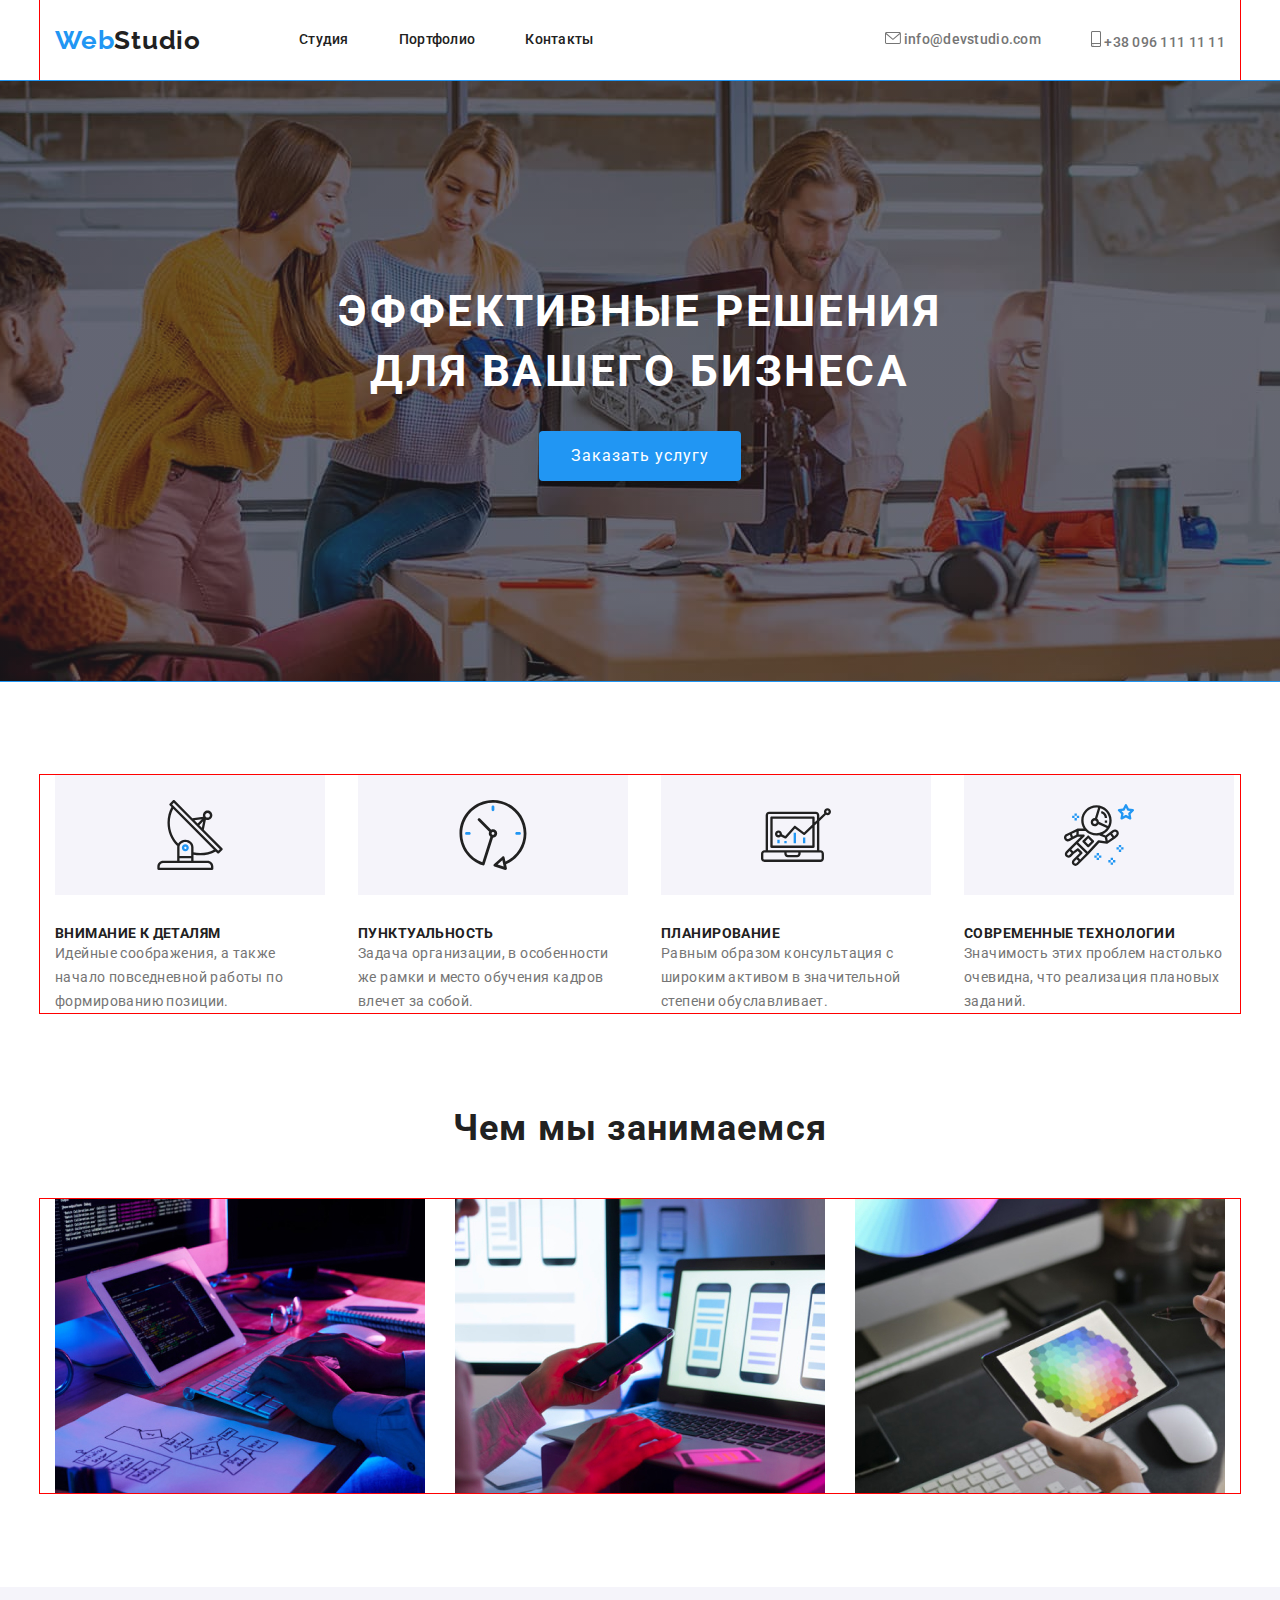
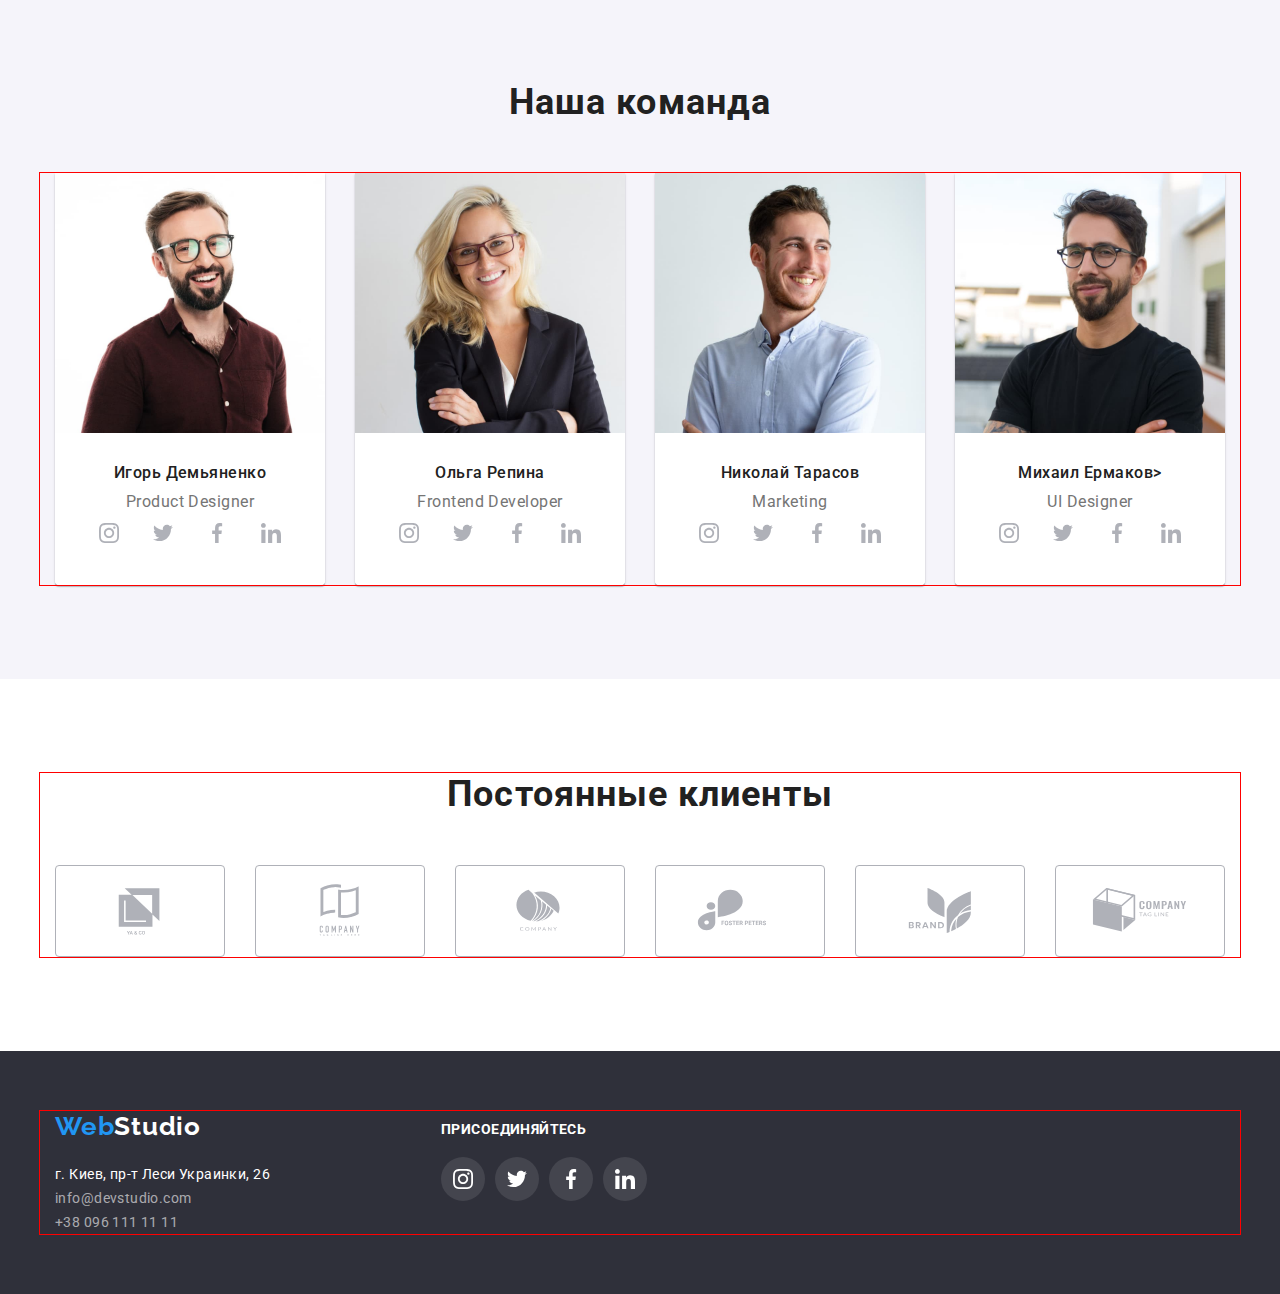
==== index.html @ b6ad1e72 "index+portfolio" ====
<!DOCTYPE html>
<html lang="ru">
<head>
                  <meta charset="UTF-8">
                  <meta http-equiv="X-UA-Compatible" content="IE=edge">
                  <meta name="viewport" content="width=device-width, initial-scale=1.0">
                  <title>Студия</title>
                  <link rel="preconnect" href="https://fonts.googleapis.com">
                  <link rel="preconnect" href="https://fonts.gstatic.com" crossorigin>
                  <link href="https://fonts.googleapis.com/css2?family=Raleway
                  :wght@700&family=Roboto:wght@400;500;700;900&display=swap" rel="stylesheet">
                  <link 
                  rel="stylesheet" 
                  href=" https://cdnjs.cloudflare.com/ajax/libs/modern-normalize/1.1.0/modern-normalize.min.css">
                  <!-- <link
                  rel="stylesheet"
                  href="https://github.com/sindresorhus/modern-normalize/blob/main/
                  modern-normalize.css"/> -->
                  <link rel="stylesheet" href="./css/styles.css"/>
                  
</head>
<body>
    <!--Site header-->
    <header> 
      <div class="container">
        <nav>
          <a href="index.html" class="logo"><span>Web</span> <span class="logo-color-black">Studio</span></a>


          <!-- Navigation to anoter pages -->
          <ul class="links">                
        <li><a href="index.html" class="link-nav">Студия</a></li>
        <li><a href="./portfolio.html" class="link-nav">Портфолио</a></li>
        <li><a href="#" class="link-nav">Контакты</a></li>
          </ul>
        </nav>
      
                
                  <!-- Contact info header-->  
                  <ul class="contacts">    
                  <li> <a  href="mailto:info@devstudio.com" class="a-mail">
                    <svg class="icon-envelopehover-svg">
                      <use href="./images/icons.svg#icon-envelope"></use>
                      </svg> info@devstudio.com</a>
                  </li>
                  <li> 
                     <a  href="tel:+380961111111" class="a-mail">
                       <svg class="icon-mobile-svg">
                      <use href="./images/icons.svg#icon-smartphone"></use>
                      </svg> +38 096 111 11 11</a>
                  </li>
                  </ul>
      </div>
    </header>

    <!--Main-->
    <main>

                <!--Hero-->
                <div> 
                <section class="hero">
                  <h1 class="hero-title">Эффективные решения для вашего бизнеса</h1>
                  <button data-modal-open class="hero-btn"  type="button">Заказать услугу</button>
                  <div data-modal class="backdrop is-hidden"> 
                    <div class="modal">
                      <button data-modal-close class="modal-btn-close"  type="button">Закрыть</button>
                    </div>
                  </div>
                </section>                     
                </div>                 
                <!--Advantages-->   
                <section class="section" advanta>
                <h2 class="hedden-elem">Наши преимущества</h2>
                <div class="container advant"> 
                                  <ul>                
                                    <li class="list-advantages" >
                                      <div class="icon-antenna">
                                        <svg class="icon-antenna-svg">
                                        <use href="./images/icons.svg#icon-antenna"></use>
                                        </svg>
                                      </div>
                                      <h3 class="advantages">Внимание к деталям</h3>
                                    <p class="advantages-text">Идейные соображения, а также начало повседневной
                                     работы по формированию позиции.</p></li>

                                     <li class="list-advantages">
                                      <div class="icon-clock1">
                                        <svg class="icon-clock1-svg">
                                        <use href="./images/icons.svg#icon-clock"></use>
                                        </svg>
                                      </div>
                                      <h3 class="advantages">Пунктуальность</h3>
                                    <p class="advantages-text">Задача организации, в особенности же рамки и место
                                     обучения кадров влечет за собой.</p></li>

                                     <li class="list-advantages">
                                      <div class="icon-diagram1">
                                        <svg class="icon-diagram1-svg">
                                        <use href="./images/icons.svg#icon-diagram"></use>
                                        </svg>
                                      </div> 
                                      <h3 class="advantages">Планирование</h3>
                                    <p class="advantages-text">Равным образом консультация с широким активом в
                                     значительной степени обуславливает.</p></li>

                                    <li class="list-advantages">
                                      <div class="icon-astronaut1">
                                        <svg class="icon-astronaut1-svg">
                                        <use href="./images/icons.svg#icon-astronaut"></use>
                                        </svg>
                                      </div> 
                                      <h3 class="advantages">Современные технологии</h3>
                                    <p class="advantages-text">Значимость этих проблем настолько очевидна, 
                                    что реализация плановых заданий.</p></li>
                                    
                                    
                                  </ul>
                </div>
                </section>

                <!--What do we do?-->
                <section class="section do">
                  <h2 class="doing">Чем мы занимаемся</h2>
                  <div class="container">
                  <ul class="list-image-do">                
                                    <li> <img class="image-do" src="images/img1-sec-do.png" alt="написание кода" width="370" height="294"/></li>
                                    <li> <img class="image-do" src="images/img2-sec-do.png" alt="мобильные версии экранов" width="370" height="294"/></li>
                                    <li> <img class="image-do" src="images/img3-sec-do.png" alt="графика на планшете" width="370" height="294"/></li>
                  </ul>
                  </div>                                  
                </section>

                <!--Our team-->
                <section class="section bgteam">
                    <h2 class="team"> Наша команда </h2>
                    <div class="container">
                    <ul class="list-image-team">
                      <li class="card-point"><img src="images/img1-sec-team.jpg" alt="Игорь Демьяненко Продакт Дизайнер" width="270" height="260">
                        <div  class="card-team">
                          <h3 class="img-name">Игорь Демьяненко</h3>
                        <p lang="en" class="img-proff">Product Designer</p>
                            <ul class="social">
                              <li class="social-link">
                                <a class="btn-soc" href="#" label="Инстаграм профиль">
                                  <svg class="soc-icon-svg">
                                    <use href="./images/icons.svg#icon-instagram">
                                    </use>
                                  </svg>
                                </a>
                              </li>
                              <li class="social-link">
                                <a class="btn-soc" href="#">
                                  <svg class="soc-icon-svg">
                                    <use href="./images/icons.svg#icon-twitter">
                                    </use>
                                  </svg>
                                </a>
                              </li>
                              <li class="social-link">
                                <a class="btn-soc" href="#">
                                  <svg class="soc-icon-svg">
                                    <use href="./images/icons.svg#icon-facebook">
                                    </use>
                                  </svg>
                                </a>
                              </li>
                              <li class="social-link">
                                <a class="btn-soc" href="#">
                                  <svg class="soc-icon-svg">
                                    <use href="./images/icons.svg#icon-linkedin">
                                    </use>
                                  </svg>
                                </a>
                              </li>
                            </ul>
                      </div>
                      </li>
                      <li class="card-point"><img src="images/img2-sec-team.jpg" alt="Ольга Репина Фронтендед Девелопер" width="270" height="260">
                        <div class="card-team">
                          <h3 class="img-name">Ольга Репина</h3>
                        <p lang="en" class="img-proff">Frontend Developer</p>
                        <ul class="social">
                          <li class="social-link">
                            <a class="btn-soc" href="#" label="Инстаграм профиль">
                              <svg class="soc-icon-svg">
                                <use href="./images/icons.svg#icon-instagram">
                                </use>
                              </svg>
                            </a>
                          </li>
                          <li class="social-link">
                            <a class="btn-soc" href="#">
                              <svg class="soc-icon-svg">
                                <use href="./images/icons.svg#icon-twitter">
                                </use>
                              </svg>
                            </a>
                          </li>
                          <li class="social-link">
                            <a class="btn-soc" href="#">
                              <svg class="soc-icon-svg">
                                <use href="./images/icons.svg#icon-facebook">
                                </use>
                              </svg>
                            </a>
                          </li>
                          <li class="social-link">
                            <a class="btn-soc" href="#">
                              <svg class="soc-icon-svg">
                                <use href="./images/icons.svg#icon-linkedin">
                                </use>
                              </svg>
                            </a>
                          </li>
                        </ul>
                      </div>
                    </li>
                      <li class="card-point"><img src="images/img3-sec-team.jpg" alt="Николай Тарасов Маркетинг" width="270" height="260">
                        <div class="card-team">
                          <h3 class="img-name">Николай Тарасов</h3>
                        <p lang="en" class="img-proff">Marketing</p>
                        <ul class="social">
                          <li class="social-link">
                            <a class="btn-soc" href="#" label="Инстаграм профиль">
                              <svg class="soc-icon-svg">
                                <use href="./images/icons.svg#icon-instagram">
                                </use>
                              </svg>
                            </a>
                          </li>
                          <li class="social-link">
                            <a class="btn-soc" href="#">
                              <svg class="soc-icon-svg">
                                <use href="./images/icons.svg#icon-twitter">
                                </use>
                              </svg>
                            </a>
                          </li>
                          <li class="social-link">
                            <a class="btn-soc" href="#">
                              <svg class="soc-icon-svg">
                                <use href="./images/icons.svg#icon-facebook">
                                </use>
                              </svg>
                            </a>
                          </li>
                          <li class="social-link">
                            <a class="btn-soc" href="#">
                              <svg class="soc-icon-svg">
                                <use href="./images/icons.svg#icon-linkedin">
                                </use>
                              </svg>
                            </a>
                          </li>
                        </ul>
                      </div>
                    </li>
                      <li class="card-point"><img src="images/img4-sec-team.jpg" alt="Михаил Ермаков Дизайнер пользовательского интерфейса" width="270" height="260">
                        <div class="card-team">
                          <h3 class="img-name">Михаил Ермаков></h3>
                          <p lang="en" class="img-proff">UI Designer</p>
                          <ul class="social">
                            <li class="social-link">
                              <a class="btn-soc" href="#" label="Инстаграм профиль">
                                <svg class="soc-icon-svg">
                                  <use href="./images/icons.svg#icon-instagram">
                                  </use>
                                </svg>
                              </a>
                            </li>
                            <li class="social-link">
                              <a class="btn-soc" href="#">
                                <svg class="soc-icon-svg">
                                  <use href="./images/icons.svg#icon-twitter">
                                  </use>
                                </svg>
                              </a>
                            </li>
                            <li class="social-link">
                              <a class="btn-soc" href="#">
                                <svg class="soc-icon-svg">
                                  <use href="./images/icons.svg#icon-facebook">
                                  </use>
                                </svg>
                              </a>
                            </li>
                            <li class="social-link">
                              <a class="btn-soc" href="#">
                                <svg class="soc-icon-svg">
                                  <use href="./images/icons.svg#icon-linkedin">
                                  </use>
                                </svg>
                              </a>
                            </li>
                          </ul>
                        </div>
                      </li>
                    </ul>
                    </div>
                </section>
                 <!--Regular clients-->
                <section class="section">
                  <div class="container">
                    <h2 class="regular-clients">Постоянные клиенты</h2>
                      <ul class="clients">
                        <li class="client">
                          <a href="#" class="btn-client">
                            <svg class="client-icon-svg" >
                              <use href="./images/icons.svg#icon-Logo-1"></use>
                            </svg>
                          </a>
                        </li>
                        <li class="client">
                          <a href="#" class="btn-client">
                            <svg class="client-icon-svg" >
                              <use href="./images/icons.svg#icon-Logo-2" ></use>
                            </svg>
                          </a>
                        </li>
                        <li class="client">
                          <a href="#" class="btn-client">
                            <svg class="client-icon-svg" >
                              <use href="./images/icons.svg#icon-Logo-3" ></use>
                            </svg>
                          </a>
                        </li>
                        <li class="client">
                          <a href="#" class="btn-client">
                            <svg class="client-icon-svg" >
                              <use href="./images/icons.svg#icon-Logo-4" ></use>
                            </svg>
                          </a>
                        </li>
                        <li class="client">
                          <a href="#" class="btn-client">
                            <svg class="client-icon-svg" >
                              <use href="./images/icons.svg#icon-Logo-5" ></use>
                            </svg>
                          </a>
                        </li>
                        <li class="client">
                          <a href="#" class="btn-client">
                            <svg class="client-icon-svg" >
                              <use href="./images/icons.svg#icon-Logo-6" ></use>
                            </svg>
                          </a>
                        </li>
                      </ul>
                  </div>
                </section>



    </main>

    <!--Footer-->
    <footer class="footer">
      <div class="container">
        <div class="logo-address-join-soc">
          <div class="logo-address">
        <a href="index.html" class="logo"><span>Web</span><span class="logo-color-white">Studio</span></a>
           <!-- Contact info Footer-->
              <ul class="list-address">            
                  <li><address class="address">г. Киев, пр-т Леси Украинки, 26</address></li>    
                  <li><a class="address-footer" href="mailto:info@devstudio.com">info@devstudio.com</a></li>
                  <li><a class="address-footer" href="tel:+380961111111">+38 096 111 11 11</a></li>
              </ul>
          </div>
           <!-- Join US in Footer-->
              <div class="join-column">
                <h2 class="join">Присоединяйтесь</h3>
                <ul class="social">
                  <li class="social-link">
                    <a  class="btn-soc connect" href="#">
                      <svg class="soc-icon-svg" >
                        <use href="./images/icons.svg#icon-instagram">
                        </use>
                      </svg>
                    </a>
                  </li>
                  <li class="social-link">
                    <a  class="btn-soc connect" href="#">
                      <svg class="soc-icon-svg" >
                        <use href="./images/icons.svg#icon-twitter">
                        </use>
                      </svg>
                    </a >
                  </li>
                  <li class="social-link">
                    <a  class="btn-soc connect" href="#" >
                      <svg class="soc-icon-svg" >
                        <use href="./images/icons.svg#icon-facebook">
                        </use>
                      </svg>
                    </a >
                  </li>
                  <li class="social-link">
                    <a  class="btn-soc connect" href="#" >
                      <svg class="soc-icon-svg" >
                        <use href="./images/icons.svg#icon-linkedin">
                        </use>
                      </svg>
                    </a>
                  </li>
                </ul>
            </div>
        </div>
      </div>   
    </footer>
     <!-- Modal window -->
  <script src="./js/modal.js"></script>
</body>
</html>
---- css/styles.css ----
/* ===============RESET styles 🧐 starts here========== */
*,
*::after,
*::before {
    padding: 0;
    margin: 0;
    box-sizing: border-box;
}

a {
    text-decoration: none;
    cursor: pointer;
}

ul, li {
    list-style: none;
}

button {
    border: none;
    cursor: pointer;
    font-family: inherit;
}

/* ===============RESET styles 🧐 ends here========== */



:root {
    /* color for main-PRIMARY TEXT */
    --main-color: #212121;
    /* color for SECONDARY TEXT */
    --sec-color: #757575;
     /* color for SELECTION -ACCENT TEXT */
    --act-color: #2196F3;
/* color for BLACK backgroud*/
    --prim-white-background: #FFFFFF;
    --sec-grey-background-color: #E5E5E5;
    --thir-grey-white-background: #F5F4FA;

}
body{
    background-color: var(--prim-white-background);
    font-family: 'Roboto', sans-serif;
    font-style: normal;
    font-size: 14px;
    color: #050303;
}
.section {
    padding-top: 94px;
}

.container {
    padding: 0 15px;
    width: 1200px;
    outline: 1px solid red;
    margin: 0 auto;
}

.hedden-elem {
    width: 1px;
    height: 1px;
    overflow: hidden;
    opacity: 0;
    margin-top: -1px;
}

/* ===============Header styles 🧐 starts here========== */

nav,
.links,
.contacts,
header .container {
    display: flex;
    justify-content: space-between;
}

header{
    border-bottom: 1px solid #ececec;
}
header .logo {
    margin-right: 93px;
    display: flex;
    align-items: center;
}

.logo {
    font-family: "Raleway", sans-serif;
    font-style: normal;
    font-weight: bold;
    font-size: 26px;
    line-height: calc(31/26);
    letter-spacing: 0.03em;
    color: var(--act-color);
}

.logo-color-black {
    color: var(--main-color);
    display: inline-block;
    margin-right: 5px;
}

.logo-color-white {
    color: #FFFFFF;
}
.contacts li a,
.links li a {
    margin-right: 50px;
    display: inline-block;
    padding: 30.5px 0;
    color: var(--main-color);
    font-weight: 500;
    line-height: calc(16/14);
    letter-spacing: 0.02em;
}

.links li:last-child a {
    margin-right: 0px;
    
}

.contacts li a {
    margin: 0 0 0 50px;
    color: var(--sec-color);
}

.contacts li a:hover,
.contacts li a:focus,
.links li a:focus,
.links li a:hover {
    color: var(--act-color);
}
/* .a-mail:hover .icon-envelopehover-svg {
    fill: var(--act-color);} 
 */


/* 
.a-mail:hover,
.a-mail:focus {
    color: var(--act-color);
}  */

.contacts li:first-child a {
    margin-left: 0px;
}

.icon-envelopehover-svg {
    width: 16px;
    height: 12px;
    fill: currentColor;
}
.icon-mobile-svg {
    width: 10px;
    height: 16px;
    fill:currentColor;
}


/* ===============Header styles 🧐 ends here========== */

/* ===============Hero styles 🧐 starts here========== */

.hero {
    position: relative;
    background: #2f303a;
    padding: 200px 0;
    max-width: 1600px;
    margin: 0px auto;
    text-align: center;
    outline: 1px solid #2196F3;
    background-image: linear-gradient(to right, rgba(47,48,58,0.4), rgba(52, 52, 53, 0.4)), 
    url("../images/imgbgfon.jpg");
    background-repeat: no-repeat;
    background-position: center;
    background-size: cover;
    }

.hero-title {
    font-size: 44px;
    text-transform: uppercase;
    max-width: 650px;
    color:#FFFFFF;
    line-height: calc(60/44);
    text-align: center;
    letter-spacing: 0.06em;
    margin: 0 auto;
    margin-bottom: 30px;
}
.hero-btn {
    /* position: relative; */
    padding: 10px 32px;
    background: #2196f3;
    box-shadow: 0px 4px 4px rgba(0, 0, 0, 0.15);
    border-radius: 4px;
    font-size: 16px;
    line-height: 30px;
    letter-spacing: 0.06em;
    color: #FFFFFF;
    margin: 0 auto;
    max-width: 650px;
}
.hero-btn:hover,
.hero-btn:focus {
    background:#188CE8 ;
}
.backdrop {
    position: fixed;
    top: 0;
    left: 0;
    width: 100%;
    height: 100%;
    background: rgba(0, 0, 0, 0.2);
}

.backdrop.is-hidden {
    visibility: hidden;
    opacity: 0;
    pointer-events: none;

}
.modal {
    position: absolute;
    top: 50%;
    left: 50%;
    transform: translate(-50%, -50%);
    
    min-width: 528px;
    min-height: 581px;
    padding: 15px;
    background: #FFFFFF;
    box-shadow: 0px 1px 3px rgba(0, 0, 0, 0.12), 0px 1px 1px rgba(0, 0, 0, 0.14), 0px 2px 1px rgba(0, 0, 0, 0.2);
    border-radius: 4px;
}
.modal-btn-close {
    max-width: 18px;
    max-height: 18px;
    
}
/* ===============Hero styles 🧐 ends here========== */

/* ===============Advantages styles 🧐 starts here========== */
.advanta {
    padding-bottom: 0px;
}
.icon-antenna,
.icon-clock1,
.icon-diagram1,
.icon-astronaut1 {
    display: flex;
    justify-content: center;
    align-items: center;
    width: 270px;
    height: 120px;
    margin-bottom: 30px;
    /* outline: 1px solid #2196F3; */
    background: #F5F4FA;
}
.icon-antenna-svg,
.icon-clock1-svg,
.icon-diagram1-svg,
.icon-astronaut1-svg {
    width: 70px;
    height: 70px;
    }

/* .list-advantages, */
.advantages,
.advantages-text,
h2 .container,
.list-image-do,
.list-image-team {
    display: flex;
    justify-content: space-between;
}

.container >.hedden-elem {
    margin: 94px 215px;
}

.advantages-text {
    max-width: 270px;
}

.list-advantages {
    display: flex;
    display: inline-block;
    margin-left: 30px;      
}

.list-advantages:first-child {
    margin-left: 0px;
  }
  
.list-advantages:last-child {
    margin-right: 0px;
 }

 .advant {
     padding-right: 0px;
 }

.advantages,
.join {
    font-family: Roboto;
    font-style: normal;
    font-weight: bold;
    font-size: 14px;
    line-height: 16px;
    letter-spacing: 0.03em;
    text-transform: uppercase;
    color: var(--main-color);
}

.advantages-text {
    font-family: Roboto;
    font-style: normal;
    font-weight: normal;
    font-size: 14px;
    line-height: 24px;
    letter-spacing: 0.03em; 
    color: var(--sec-color);
}

/* ===============Advantages styles 🧐 ends here========== */

/* ===============DOING & team styles 🧐 starts here========== */
.do {
    padding-bottom: 94px;
}

.doing,
.team,
.regular-clients {
    margin: 0 auto;
    font-family: Roboto;
    font-style: normal;
    font-weight: bold;
    font-size: 36px;
    line-height: 42px;
    text-align: center;
    letter-spacing: 0.03em;
    color: var(--main-color);
}
.doing,
.team,
.regular-clients {
     margin-bottom: 50px;
}
.card-point {
    box-shadow: 0px 1px 3px rgba(0, 0, 0, 0.12), 
    0px 1px 1px rgba(0, 0, 0, 0.14), 0px 2px 1px 
    rgba(0, 0, 0, 0.2);
    border-radius: 0px 0px 4px 4px;
}
.card-team {
    padding-top: 30px;
    padding-bottom: 30px;
    background: var(--prim-white-background);
    border-radius: 0px 0px 4px 4px;
   }

h3.img-name {
    /* padding-top: 30px; */
    padding-bottom: 10px;
}

/* p.img-proff {
     padding-bottom: 30px;
} */

img {
    display: block;
}

.image-do li {
    display: inline-block;
}

.img-name {
    font-family: Roboto;
    font-style: normal;
    font-weight: 500;
    font-size: 16px;
    line-height: 19px;
    text-align: center;
    letter-spacing: 0.03em;
    color: var(--main-color);

}

.img-proff {
    font-family: Roboto;
    font-style: normal;
    font-weight: normal;
    font-size: 16px;
    line-height: 19px;
    text-align: center;
    letter-spacing: 0.03em;
    color: var(--sec-color);

}

.bgteam {
    padding-bottom: 94px;
    background-color: var(--thir-grey-white-background);
}
.social {
    display: flex;
    justify-content: center;
    align-items: center;
    /* margin-bottom: 30px; */
}

.social-link {
    margin-right: 10px;
}
.social-link:last-child {
    margin-right: 0px;
}

.btn-soc {
    width: 44px;
    height: 44px;
    display: flex;
    justify-content: center;
    align-items: center;
    border-radius: 50%;
    fill: #afb1b8;
}
.soc-icon-svg
 {
    width: 20px;
    height: 20px;
    }

.client-icon-svg {
        width: 106px;
        height: 60px;
     }

.btn-soc:focus,
.btn-soc:hover,
.soc-icon-svg:hover,
.soc-icon-svg:focus
{
    background: var(--act-color);
    fill: #FFFFFF;
}
.connect {
    fill: #FFFFFF;
}
/* ===============DOING & team styles 🧐 ends here========== */

/* ===============Regular clients styles 🧐 starts here========== */
.clients {
    padding: 0;
    margin: 0;
    list-style: none;
    display: flex;
    justify-content: center;
    align-content: center;
  }
  .clients > .client {
    margin-right: 30px;
    text-align: center;
  }
  .clients .client:last-child {
    margin: 0;
  }
  .client {
    flex-basis: calc(100% / 6)-30px;
    width: 170px;
    height: 92px;
  }
  .btn-client {
    width: 170px;
    height: 92px;
    display: flex;
    justify-content: center;
    align-items: center;
    padding: 0;
    border-radius: 4px;
    border: 1px solid #afb1b8;
    background: var(--prim-white-background);
    fill: #afb1b8;
  }

.btn-client:focus,
.btn-client:hover {
  fill: #2196f3;
  border: 1px solid #2196f3;
}

.connect {
    background: rgba(255, 255, 255, 0.1);
  }
/* ===============Regular clients styles 🧐 ends here========== */
/* ===============Portfolio styles 🧐 starts here========== */
.list-btn {
    display: flex;
    justify-content:center;
    margin-bottom: 50px;
}
.all-btn {
    padding: 6px 22px;
    font-family: Roboto;
    font-style: normal;
    font-weight: 500;
    font-size: 16px;
    line-height: 26px;
    text-align: center;
    letter-spacing: 0.03em;
    color: #FFFFFF;
    background: #2196F3;
    }
.all-btn:hover,
.all-btn:focus {
    box-shadow: 0px 3px 1px rgba(0, 0, 0, 0.1), 0px 1px 2px rgba(0, 0, 0, 0.08), 0px 2px 2px rgba(0, 0, 0, 0.12);
    border-radius: 4px;
}

.web-btn,
.apps-btn,
.disg-btn,
.markt-btn {
    padding: 6px 22px;
    margin-left: 8px;   
    font-family: Roboto;
    font-style: normal;
    font-weight: 500;
    font-size: 16px;
    line-height: 26px;
    text-align: center;
    letter-spacing: 0.03em;
    color: var(--main-color);
    background: #F5F4FA;
    border-radius: 4px;
    }

.product {
font-family: Roboto;
font-style: normal;
font-weight: bold;
font-size: 18px;
line-height: 36px;
letter-spacing: 0.06em;
color: var(--main-color);
}  
.type-product {
    font-family: Roboto;
    font-style: normal;
    font-weight: normal;
    font-size: 16px;
    line-height: 30px;
    letter-spacing: 0.03em;
    color: var(--sec-color);
}

.container-main-por {
    padding: 0 15px;
    width: 1210px;
    outline: 1px solid red;
    margin: 0 auto;
    display: flex;
    /* justify-content: space-between; */
    flex-wrap: wrap;
    /* max-width: 1170px; */
   
}
.card-portfolio {
     border: 1px solid #EEEEEE;
}

.card-portfolio:focus,
.card-portfolio:hover {
            box-shadow: 0px 1px 1px rgba(0, 0, 0, 0.12), 
            0px 4px 4px rgba(0, 0, 0, 0.06),
             1px 4px 6px rgba(0, 0, 0, 0.16);
            }

h2.product {
    margin-bottom: 4px;
}
.name-product {
    padding-top: 20px;
    padding-right: 24px;
    padding-bottom: 20px;
    padding-left: 24px;
}

.one,
.two,
.four,
.five,
.seven,
.eight {
    margin-right: 30px;
  
}

.one,
.two,
.three,
.four,
.five,
.six {
    margin-bottom: 30px;
  
}

.portfolio {
    padding-bottom: 94px;
}
/* ===============Portfolio styles 🧐 ends here========== */

/* ===============Footer styles 🧐 starts here========== */
.footer {
    background: #2f303a;
    padding: 60px 0;
    max-width: 1600px;
    margin: 0px auto;
    margin-top: 94px;
    }
/* 
footer a.logo {
    margin-bottom: 20px;
} */
.logo-address-join-soc {
    display: flex;
    justify-content: flex-start;
    align-items: flex-start;
    /* flex-wrap:wrap; */
}


.list-address {
    max-width: 230px;
    display: flex;
    flex-wrap: wrap;
    padding-top: 20px;
}
/* .logo-address {
    display: flex;
    justify-content: flex-start;
    align-items: flex-start;
} */
.address {
font-family: Roboto;
font-style: normal;
font-weight: normal;
font-size: 14px;
line-height: 24px;
letter-spacing: 0.03em;
color: #FFFFFF;

}
.address-footer {
    font-family: Roboto;
    font-style: normal;
    font-weight: normal;
    font-size: 14px;
    line-height: 24px;
    letter-spacing: 0.03em;
    color: rgba(255, 255, 255, 0.6);
}

.join {
    font-size: 14px;
    line-height: 1.17;
    margin-top: 10px;
    margin-bottom: 20px;
    color: var(--prim-white-background);
}
.join-column {
    /* display: flex;
    flex-direction: column; */
    margin-left: 156px;
}        
/* ===============Footer styles 🧐 ends here========== */
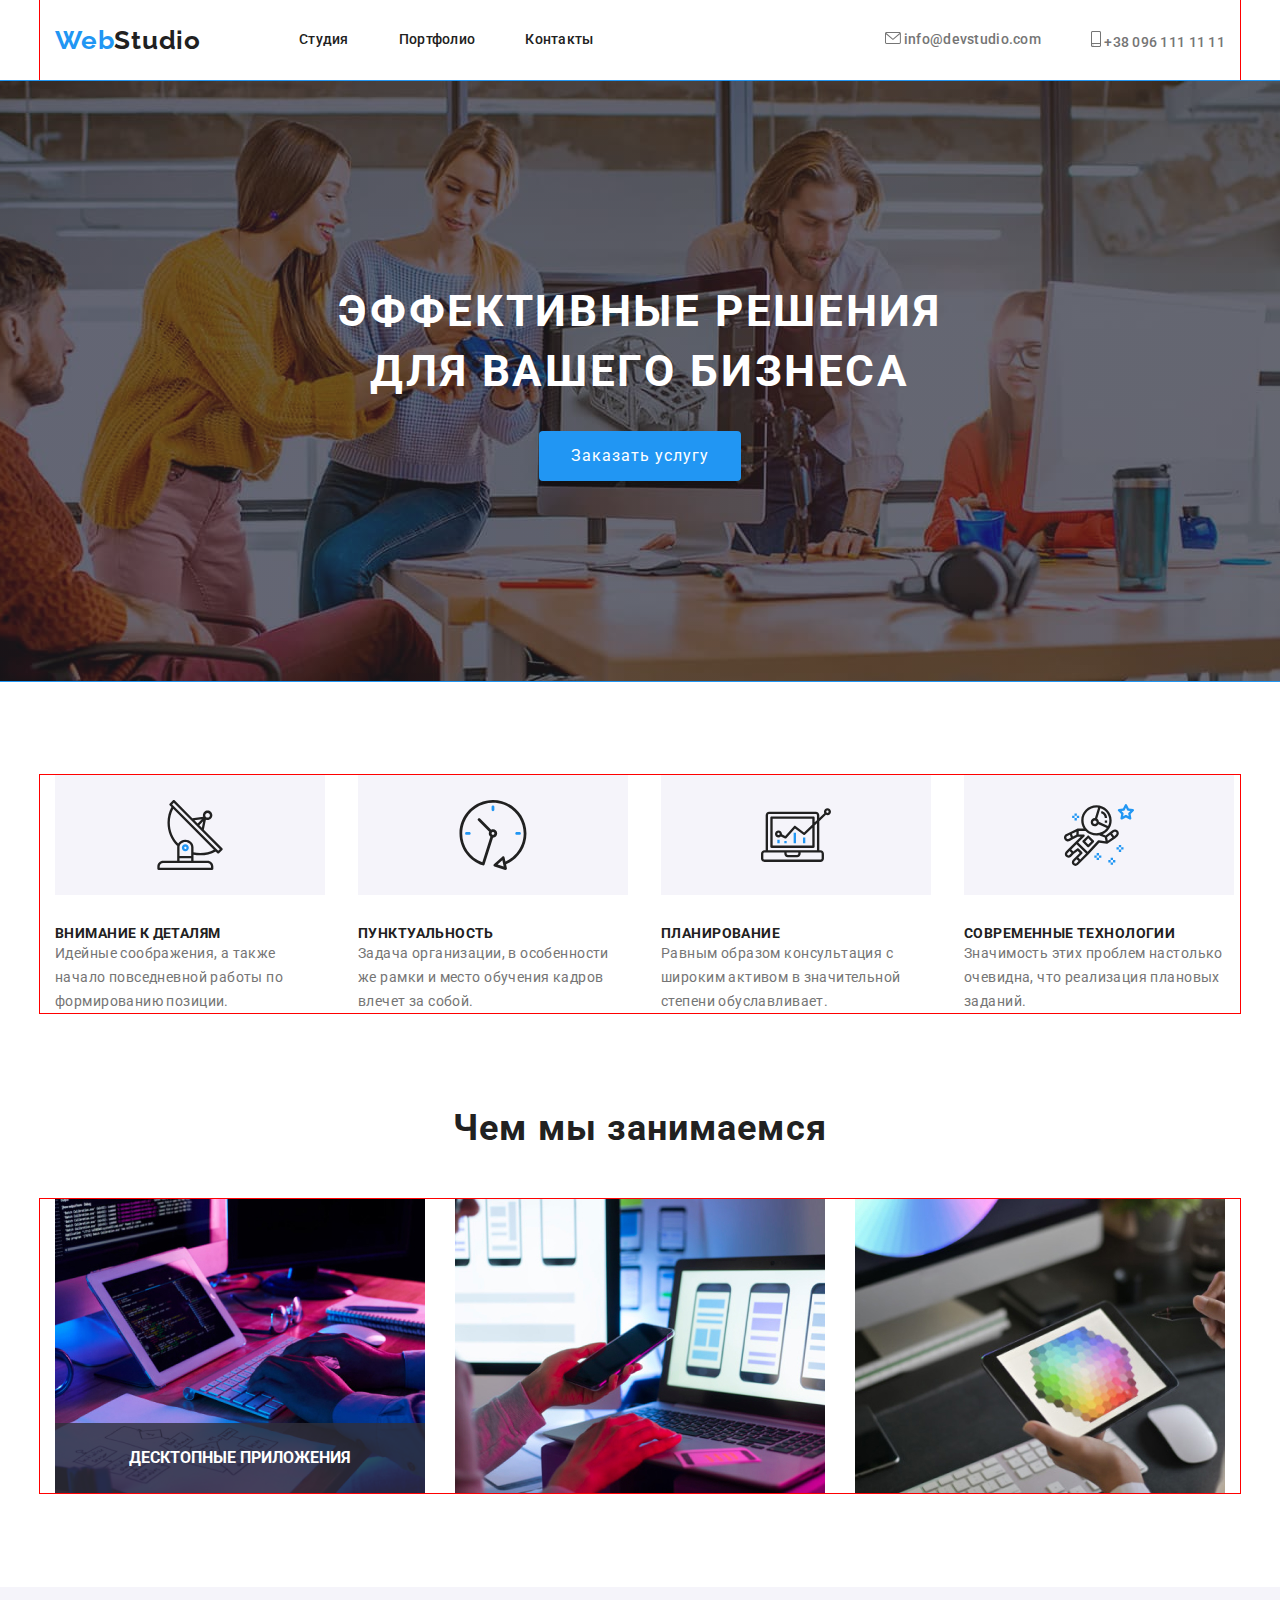
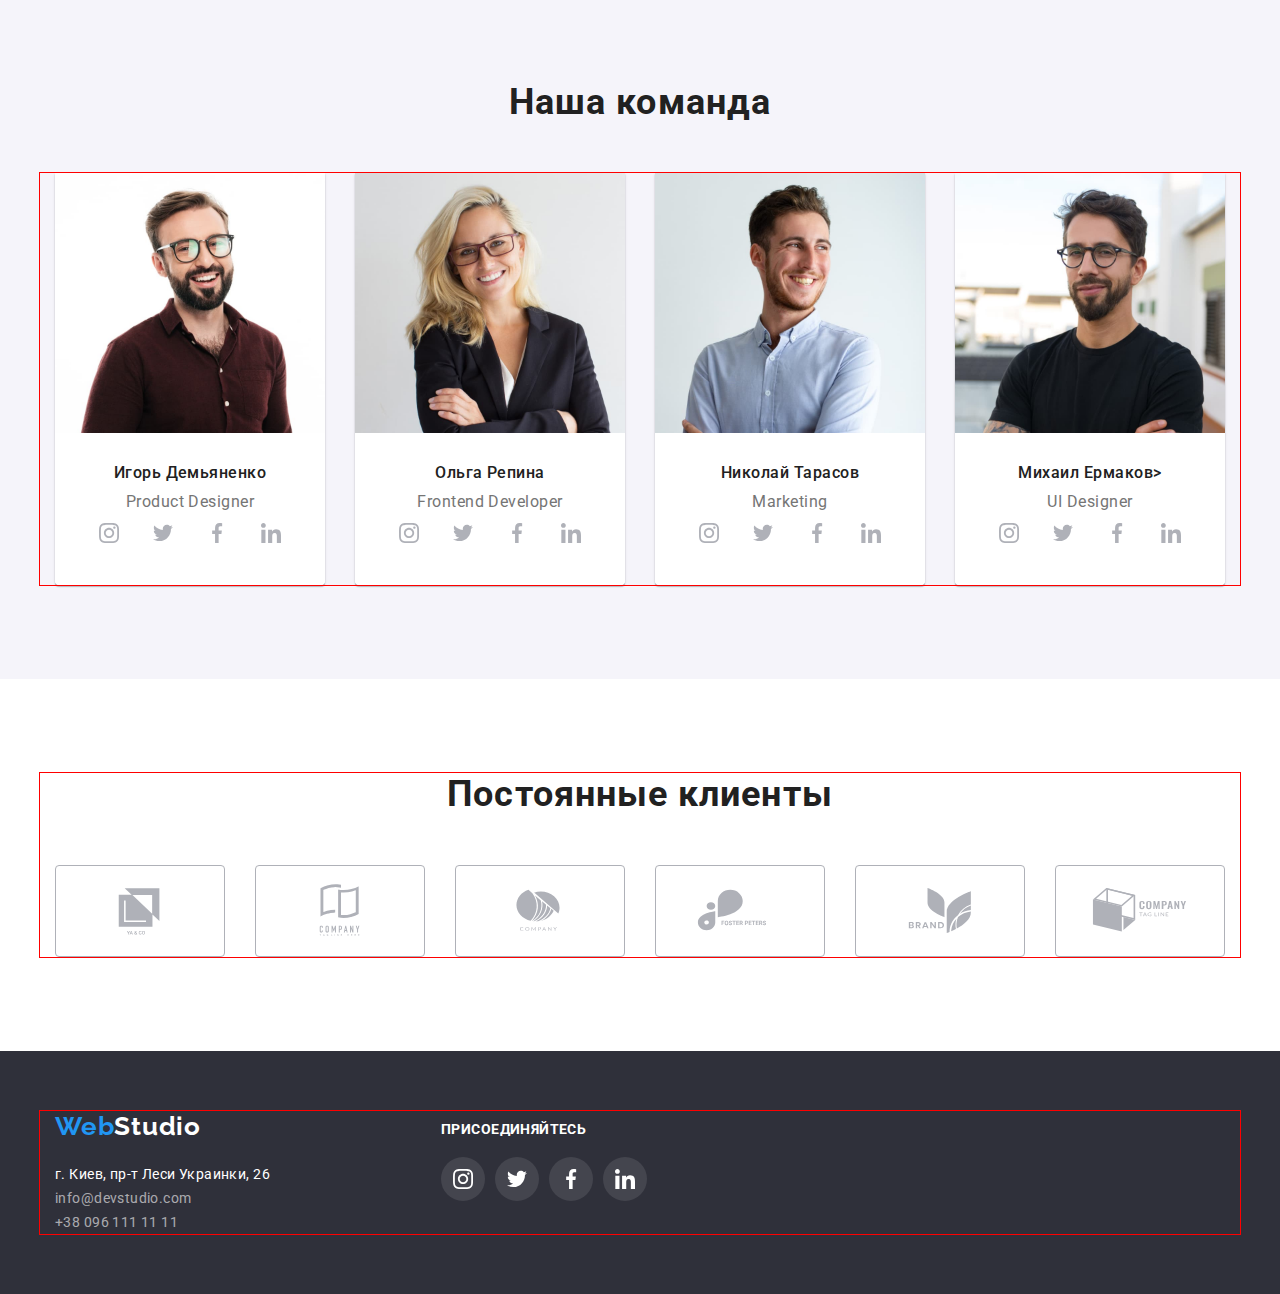
==== commit 878d1243: "index+css" ====
--- a/index.html
+++ b/index.html
@@ -123,7 +123,12 @@
                   <h2 class="doing">Чем мы занимаемся</h2>
                   <div class="container">
                   <ul class="list-image-do">                
-                                    <li> <img class="image-do" src="images/img1-sec-do.png" alt="написание кода" width="370" height="294"/></li>
+                                    <li> 
+                                      <div class="product-thumb">
+                                      <img class="image-do" src="images/img1-sec-do.png" alt="написание кода" width="370" height="294"/>
+                                      <div class="item-do"><h3>Десктопные приложения</h3></div>
+                                    </div>
+                                    </li>
                                     <li> <img class="image-do" src="images/img2-sec-do.png" alt="мобильные версии экранов" width="370" height="294"/></li>
                                     <li> <img class="image-do" src="images/img3-sec-do.png" alt="графика на планшете" width="370" height="294"/></li>
                   </ul>
--- a/css/styles.css
+++ b/css/styles.css
@@ -347,6 +347,22 @@
 .regular-clients {
      margin-bottom: 50px;
 }
+.product-thumb {
+    position: relative;
+}
+.item-do {
+    width: 100%;
+    height: 70px;
+    position: absolute;
+    bottom: 0;
+    display: flex;
+    justify-content: center;
+    align-items: center;
+    color: var(--prim-white-background);
+    background: rgba(47, 48, 58, 0.8);
+    text-transform: uppercase;
+}
+
 .card-point {
     box-shadow: 0px 1px 3px rgba(0, 0, 0, 0.12), 
     0px 1px 1px rgba(0, 0, 0, 0.14), 0px 2px 1px 
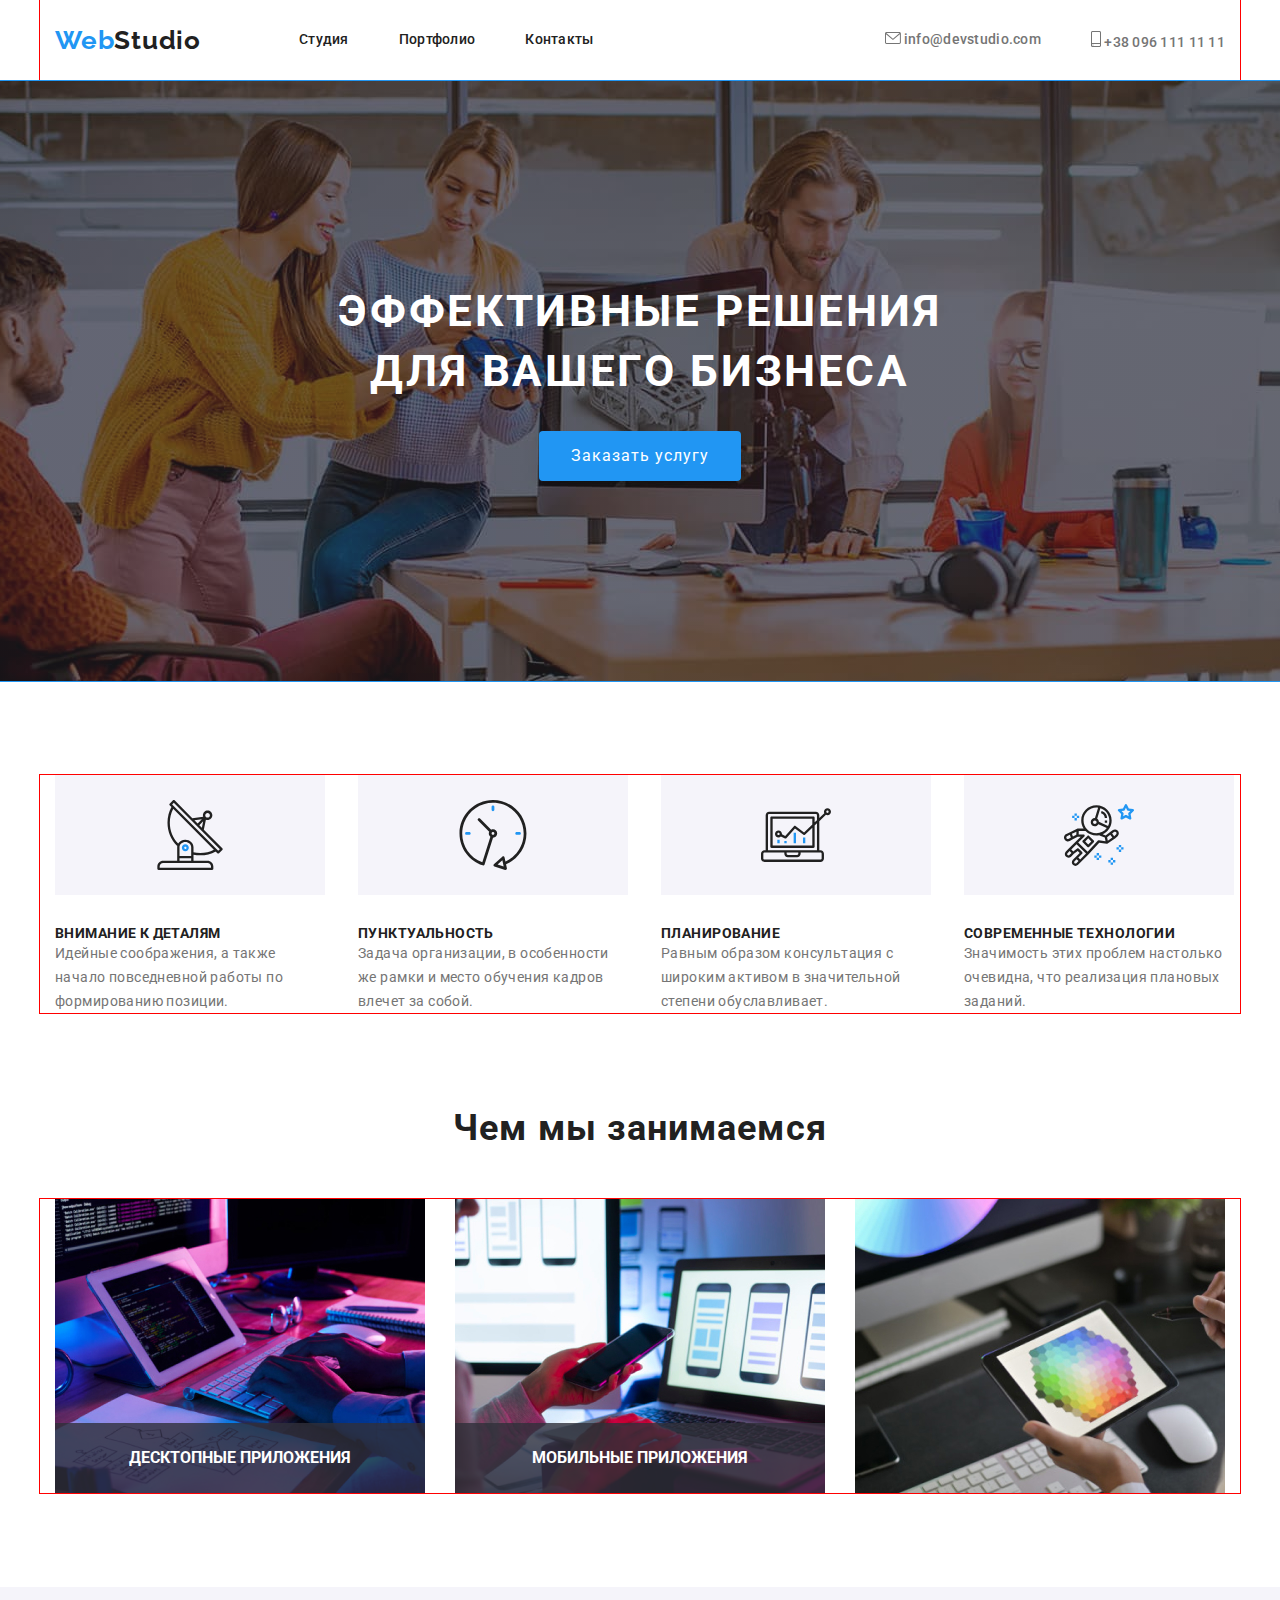
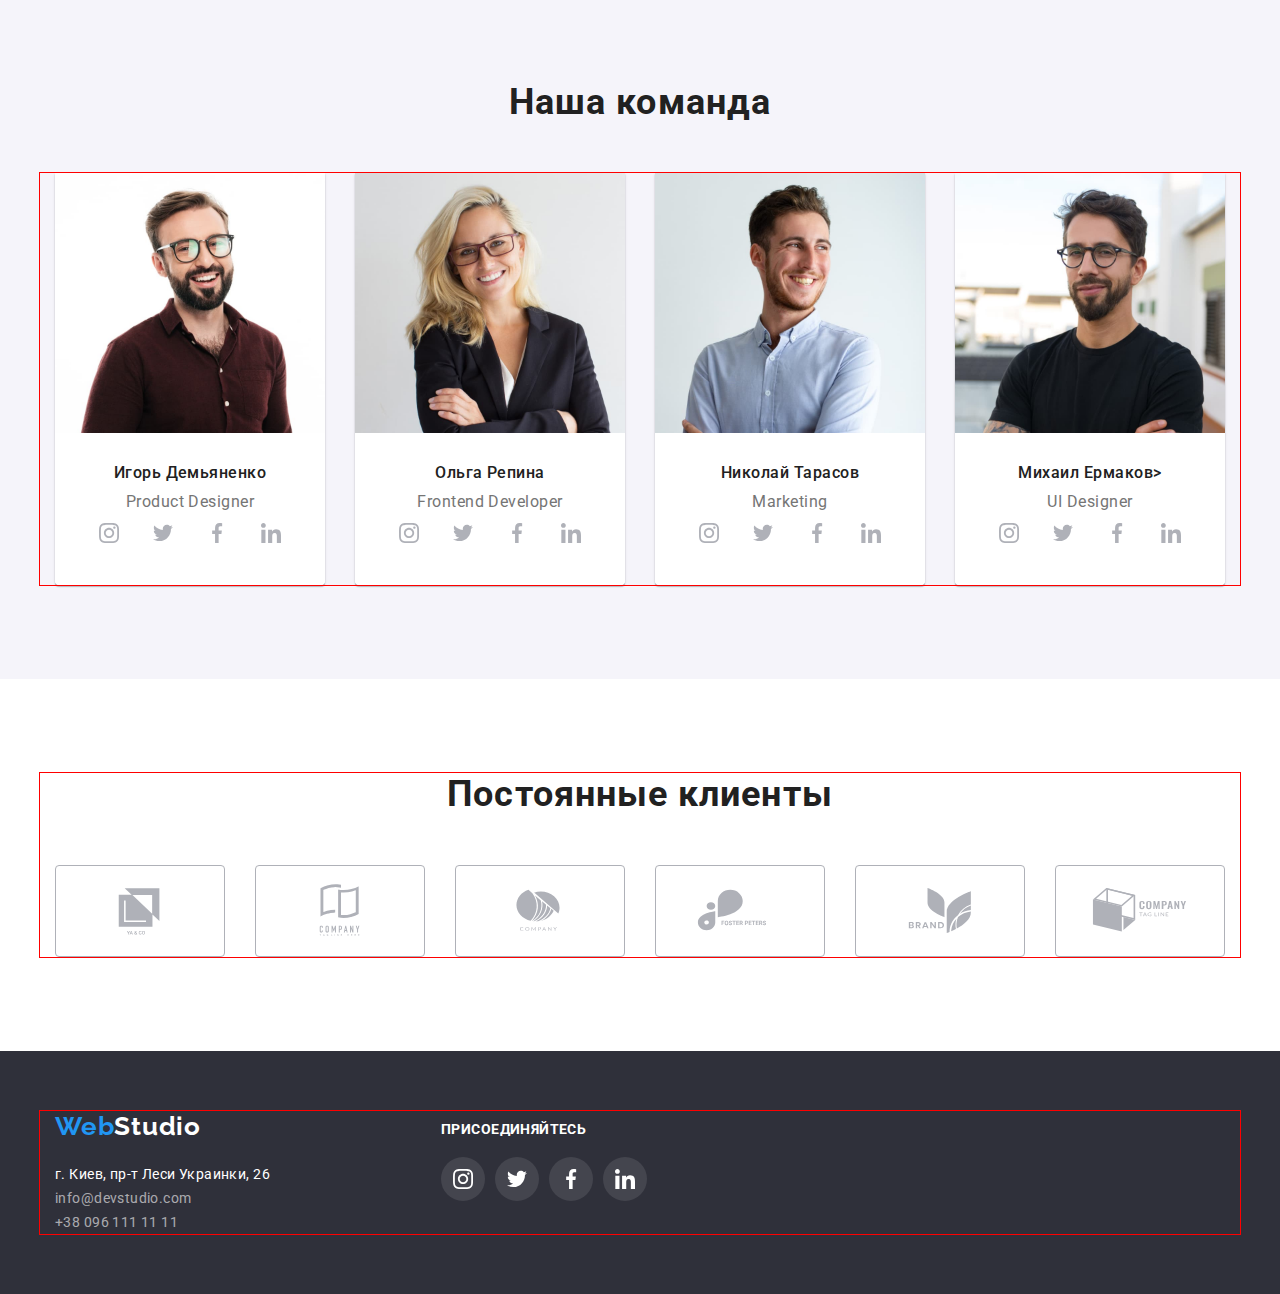
==== commit e06d0645: "Update index.html" ====
--- a/index.html
+++ b/index.html
@@ -129,7 +129,12 @@
                                       <div class="item-do"><h3>Десктопные приложения</h3></div>
                                     </div>
                                     </li>
-                                    <li> <img class="image-do" src="images/img2-sec-do.png" alt="мобильные версии экранов" width="370" height="294"/></li>
+                                    <li>
+                                      <div class="product-thumb">
+                                      <img class="image-do" src="images/img2-sec-do.png" alt="мобильные версии экранов" width="370" height="294"/>
+                                      <div class="item-do"><h3>Мобильные приложения</h3></div>
+                                    </div>
+                                    </li>
                                     <li> <img class="image-do" src="images/img3-sec-do.png" alt="графика на планшете" width="370" height="294"/></li>
                   </ul>
                   </div>                                  
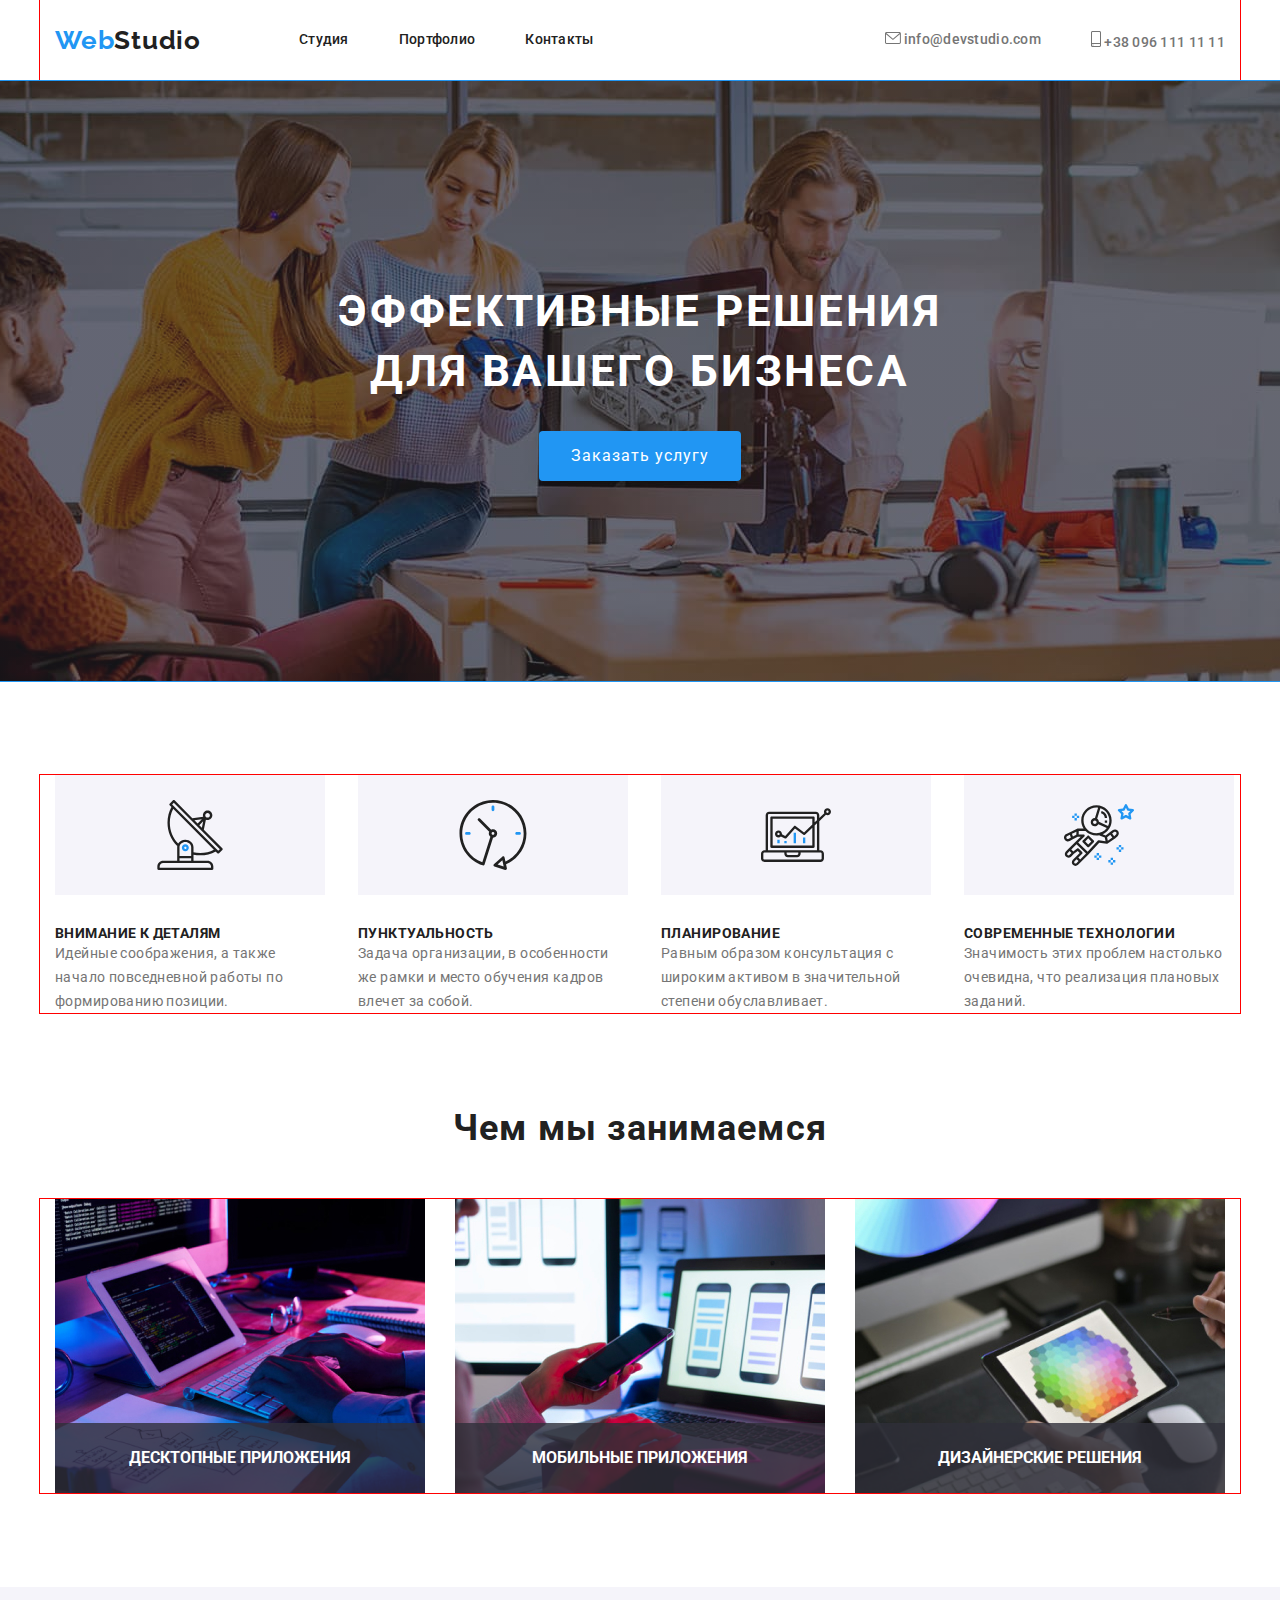
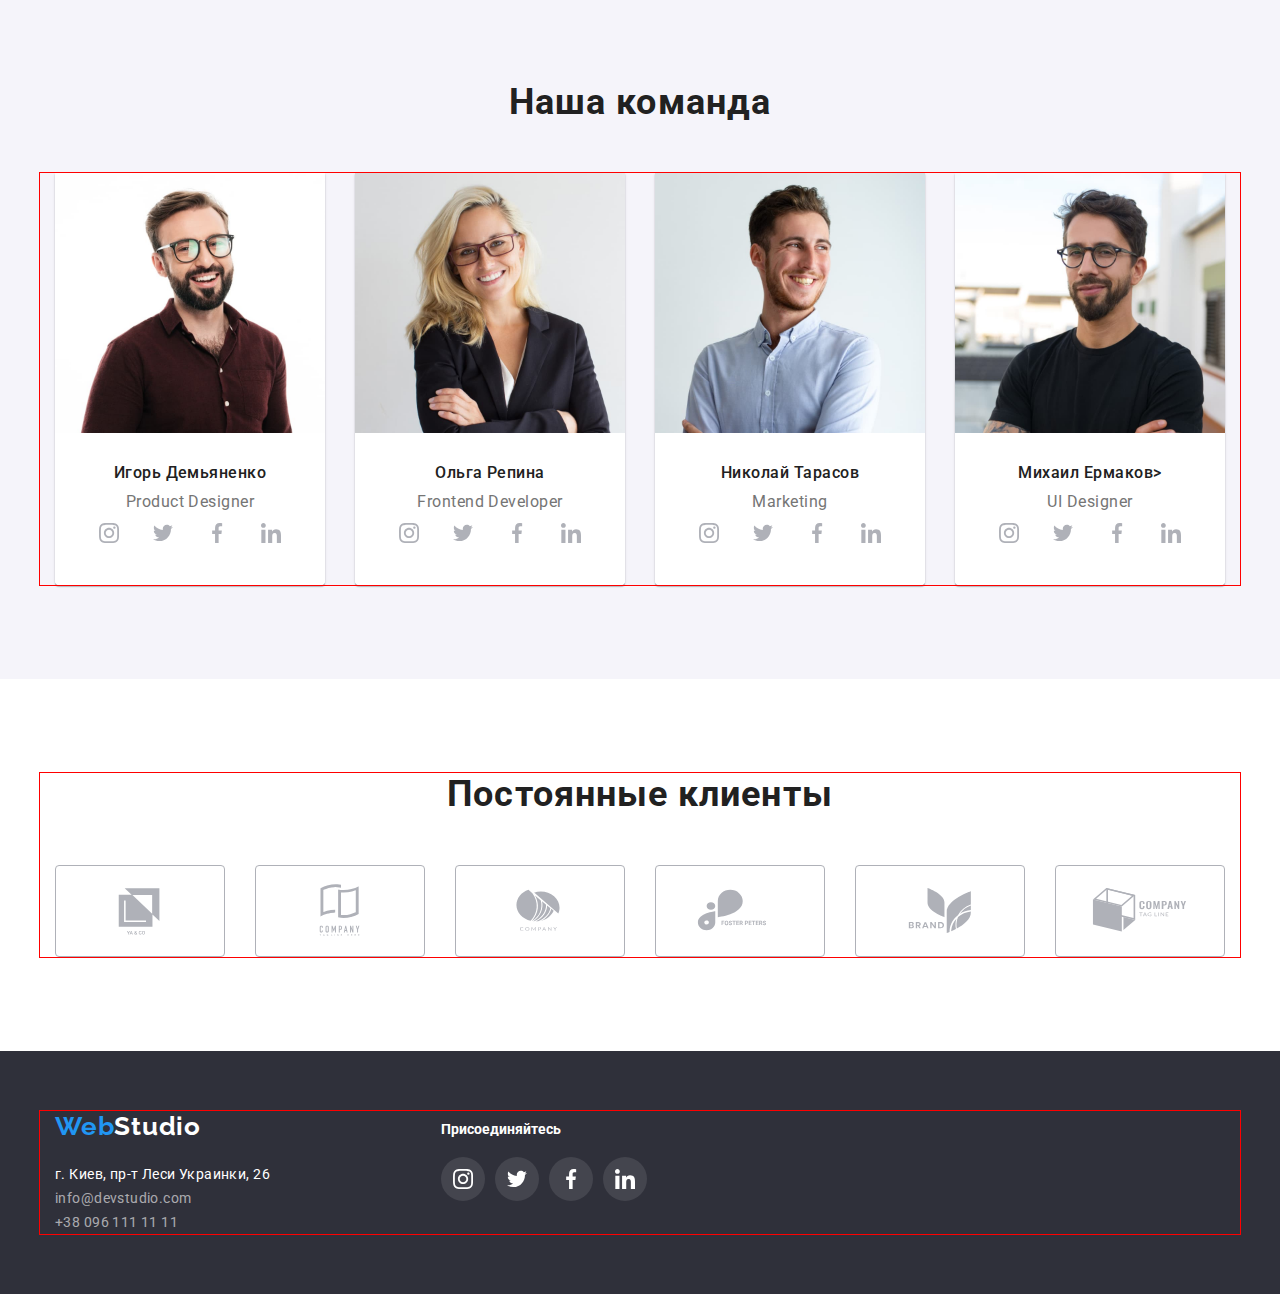
==== commit c180dd37: "index+css" ====
--- a/index.html
+++ b/index.html
@@ -135,7 +135,12 @@
                                       <div class="item-do"><h3>Мобильные приложения</h3></div>
                                     </div>
                                     </li>
-                                    <li> <img class="image-do" src="images/img3-sec-do.png" alt="графика на планшете" width="370" height="294"/></li>
+                                    <li> 
+                                      <div class="product-thumb">
+                                      <img class="image-do" src="images/img3-sec-do.png" alt="графика на планшете" width="370" height="294"/>
+                                      <div class="item-do"><h3>Дизайнерские решения</h3></div>
+                                    </div>
+                                    </li>
                   </ul>
                   </div>                                  
                 </section>
--- a/css/styles.css
+++ b/css/styles.css
@@ -301,7 +301,8 @@
  }
 
 .advantages,
-.join {
+.join
+.item-do {
     font-family: Roboto;
     font-style: normal;
     font-weight: bold;
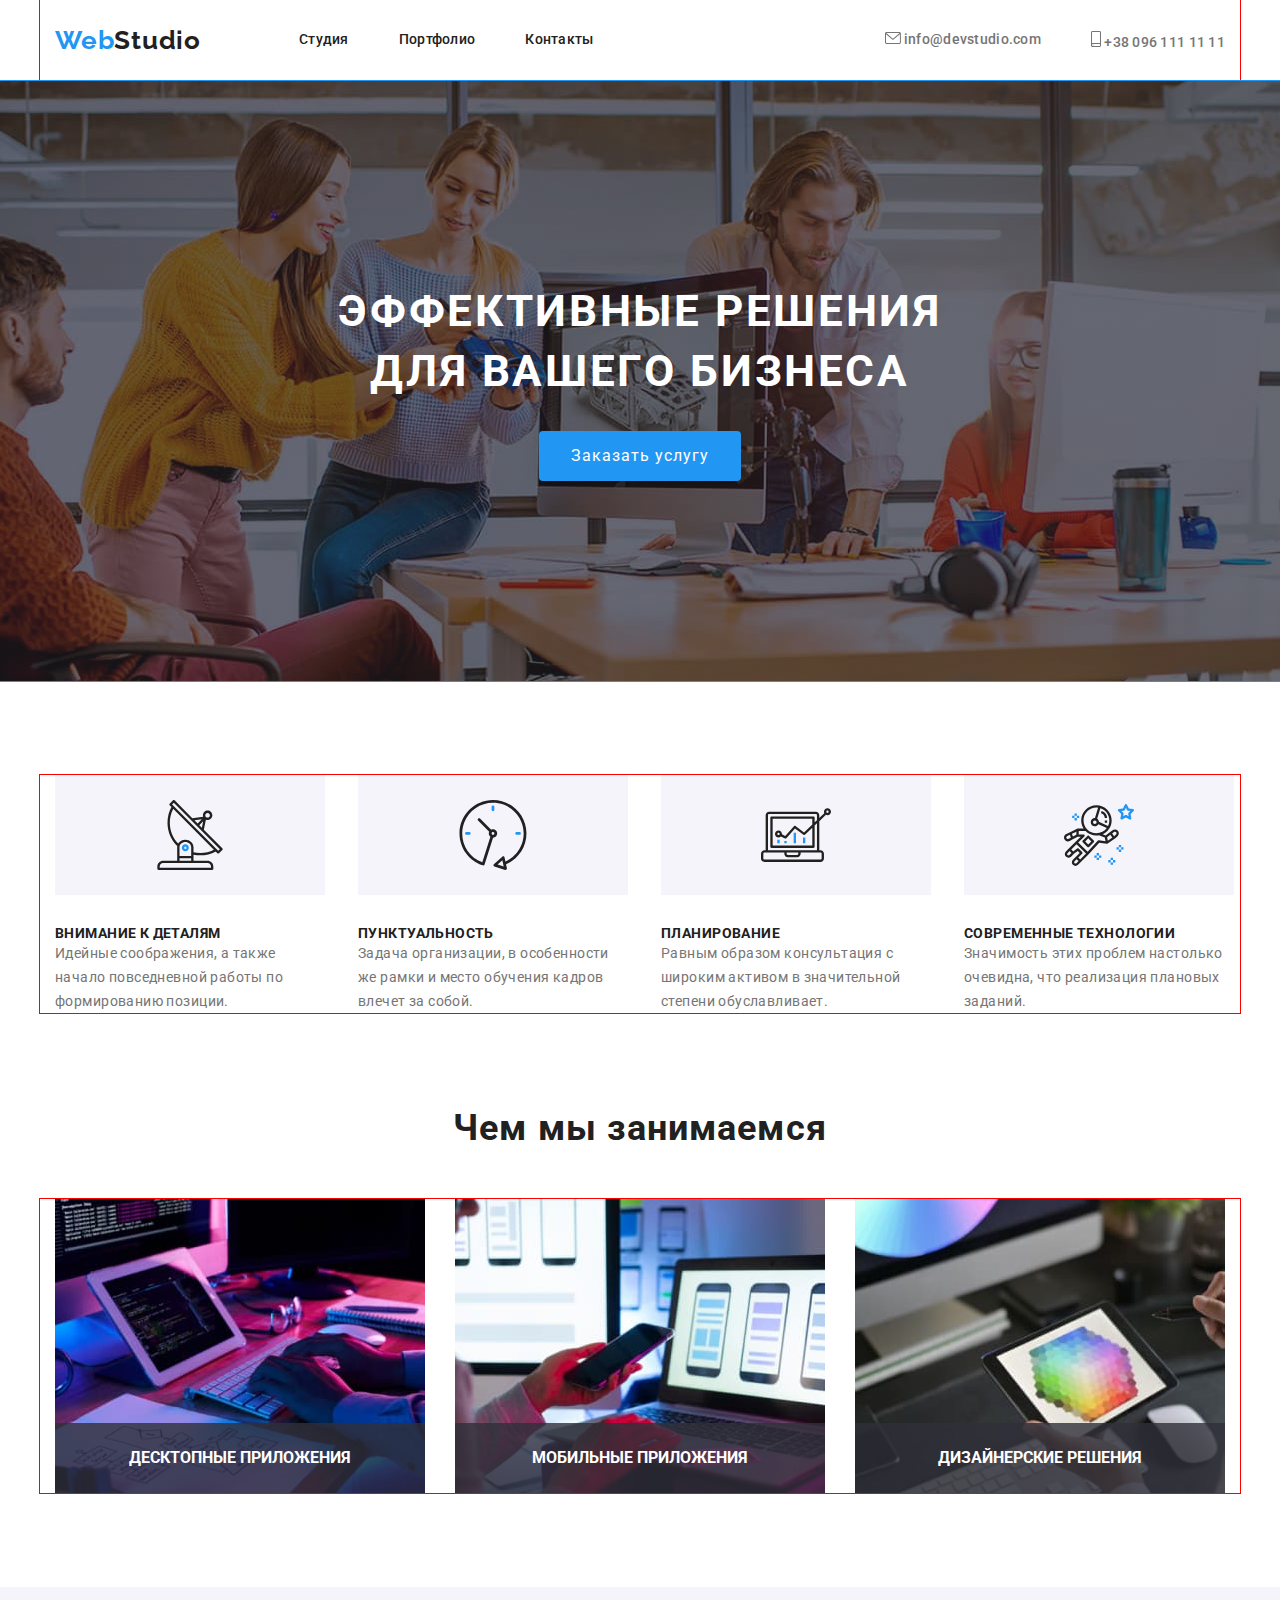
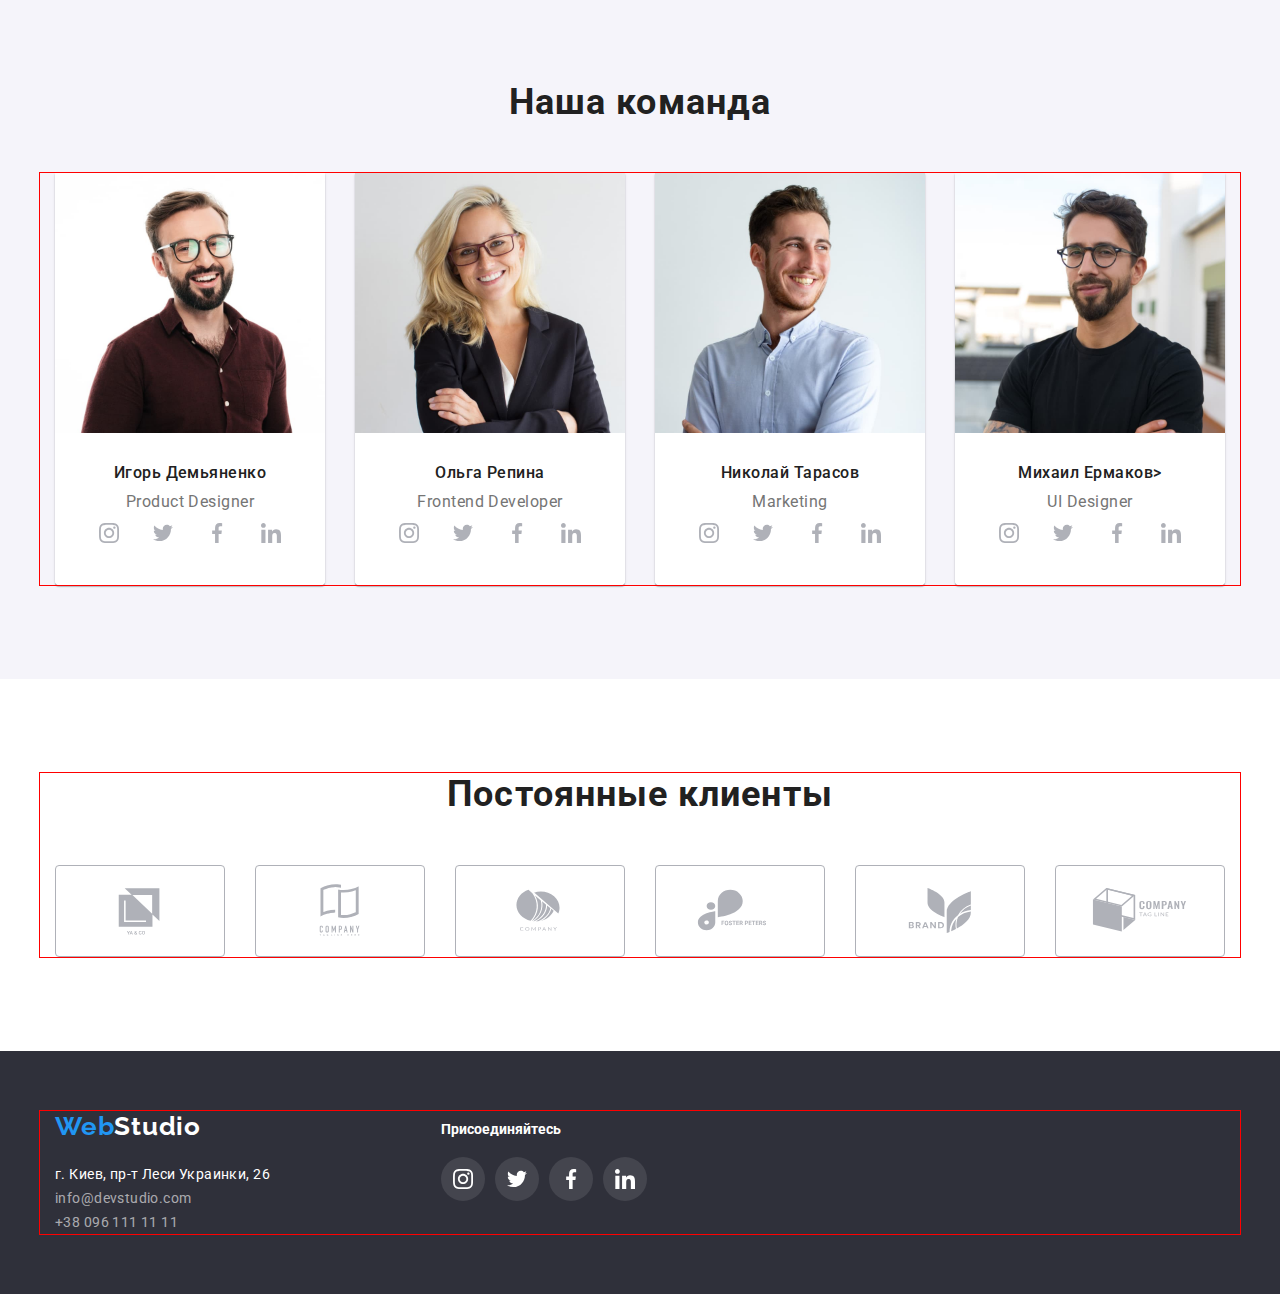
==== commit 1a6392ca: "Update index.html" ====
--- a/index.html
+++ b/index.html
@@ -63,7 +63,12 @@
                   <button data-modal-open class="hero-btn"  type="button">Заказать услугу</button>
                   <div data-modal class="backdrop is-hidden"> 
                     <div class="modal">
-                      <button data-modal-close class="modal-btn-close"  type="button">Закрыть</button>
+                      <svg class="close" data-modal-close width="30" height="30" fill="none" xmlns="http://www.w3.org/2000/svg">
+                        <circle cx="15" cy="15" r="15" fill="#fff"/>
+                        <circle cx="15" cy="15" r="14.5" />
+                        <path d="M21 10.108 19.892 9 15.5 13.392 11.108 9 10 10.108l4.392 4.392L10 18.892 11.108 20l4.392-4.392L19.892 20 21 18.892 16.608 14.5 21 10.108Z" fill="#000"/>
+                      </svg>
+              
                     </div>
                   </div>
                 </section>                     
@@ -125,19 +130,19 @@
                   <ul class="list-image-do">                
                                     <li> 
                                       <div class="product-thumb">
-                                      <img class="image-do" src="images/img1-sec-do.png" alt="написание кода" width="370" height="294"/>
+                                      <img class="image-do" src="images/img1-sec-do.jpg" alt="написание кода" width="370" height="294"/>
                                       <div class="item-do"><h3>Десктопные приложения</h3></div>
                                     </div>
                                     </li>
                                     <li>
                                       <div class="product-thumb">
-                                      <img class="image-do" src="images/img2-sec-do.png" alt="мобильные версии экранов" width="370" height="294"/>
+                                      <img class="image-do" src="images/img2-sec-do.jpg" alt="мобильные версии экранов" width="370" height="294"/>
                                       <div class="item-do"><h3>Мобильные приложения</h3></div>
                                     </div>
                                     </li>
                                     <li> 
                                       <div class="product-thumb">
-                                      <img class="image-do" src="images/img3-sec-do.png" alt="графика на планшете" width="370" height="294"/>
+                                      <img class="image-do" src="images/img3-sec-do.jpg" alt="графика на планшете" width="370" height="294"/>
                                       <div class="item-do"><h3>Дизайнерские решения</h3></div>
                                     </div>
                                     </li>
--- a/css/styles.css
+++ b/css/styles.css
@@ -220,6 +220,7 @@
 
 }
 .modal {
+    z-index: 2;
     position: absolute;
     top: 50%;
     left: 50%;
@@ -232,11 +233,20 @@
     box-shadow: 0px 1px 3px rgba(0, 0, 0, 0.12), 0px 1px 1px rgba(0, 0, 0, 0.14), 0px 2px 1px rgba(0, 0, 0, 0.2);
     border-radius: 4px;
 }
-.modal-btn-close {
-    max-width: 18px;
-    max-height: 18px;
-    
-}
+  
+.close { 
+        position: absolute;
+        top: 8px;
+        left: 490px;
+        stroke: #000;
+        stroke-opacity: 0.1;
+}
+.close:hover {
+        stroke: #2196f3;
+        stroke-opacity: 1;
+       
+}
+
 /* ===============Hero styles 🧐 ends here========== */
 
 /* ===============Advantages styles 🧐 starts here========== */
@@ -583,11 +593,13 @@
     /* justify-content: space-between; */
     flex-wrap: wrap;
     /* max-width: 1170px; */
+    position: relative;
    
 }
 .card-portfolio {
      border: 1px solid #EEEEEE;
 }
+
 
 .card-portfolio:focus,
 .card-portfolio:hover {
@@ -605,7 +617,40 @@
     padding-bottom: 20px;
     padding-left: 24px;
 }
-
+.kryak {
+    position: absolute;
+    width: 370px;
+    height: 294px;
+    top: 0;
+    left: 0;
+    padding-left: 14px;
+    padding-right: 10px;
+    overflow: hidden;
+    transition: transform 250ms cubic-bezier(0.4, 0, 0.2, 1);
+  }
+  .kryak::before {
+    position: absolute;
+    content: 'Технокряк это современная площадка распространения коронавируса. Компании используют эту платформу для цифрового шпионажа и атак на защищённые сервера конкурентов.';
+    width: 370px;
+    height: 294px;
+    bottom: -100%;
+    display: flex;
+    align-items: center;
+    padding-left: 24px;
+    padding-right: 24px;
+    margin-left: 0px;
+    margin-right: 0px;
+    font-size: 18px;
+    line-height: 1.56;
+    letter-spacing: 0.03em;
+    color: #ffffff;
+    background-color: rgba(33, 150, 243, 0.9);
+  }
+  .kryak:hover::before {
+    transition: transform 250ms cubic-bezier(0.4, 0, 0.2, 1);
+    transform: translateY(-100%);
+  }
+  
 .one,
 .two,
 .four,
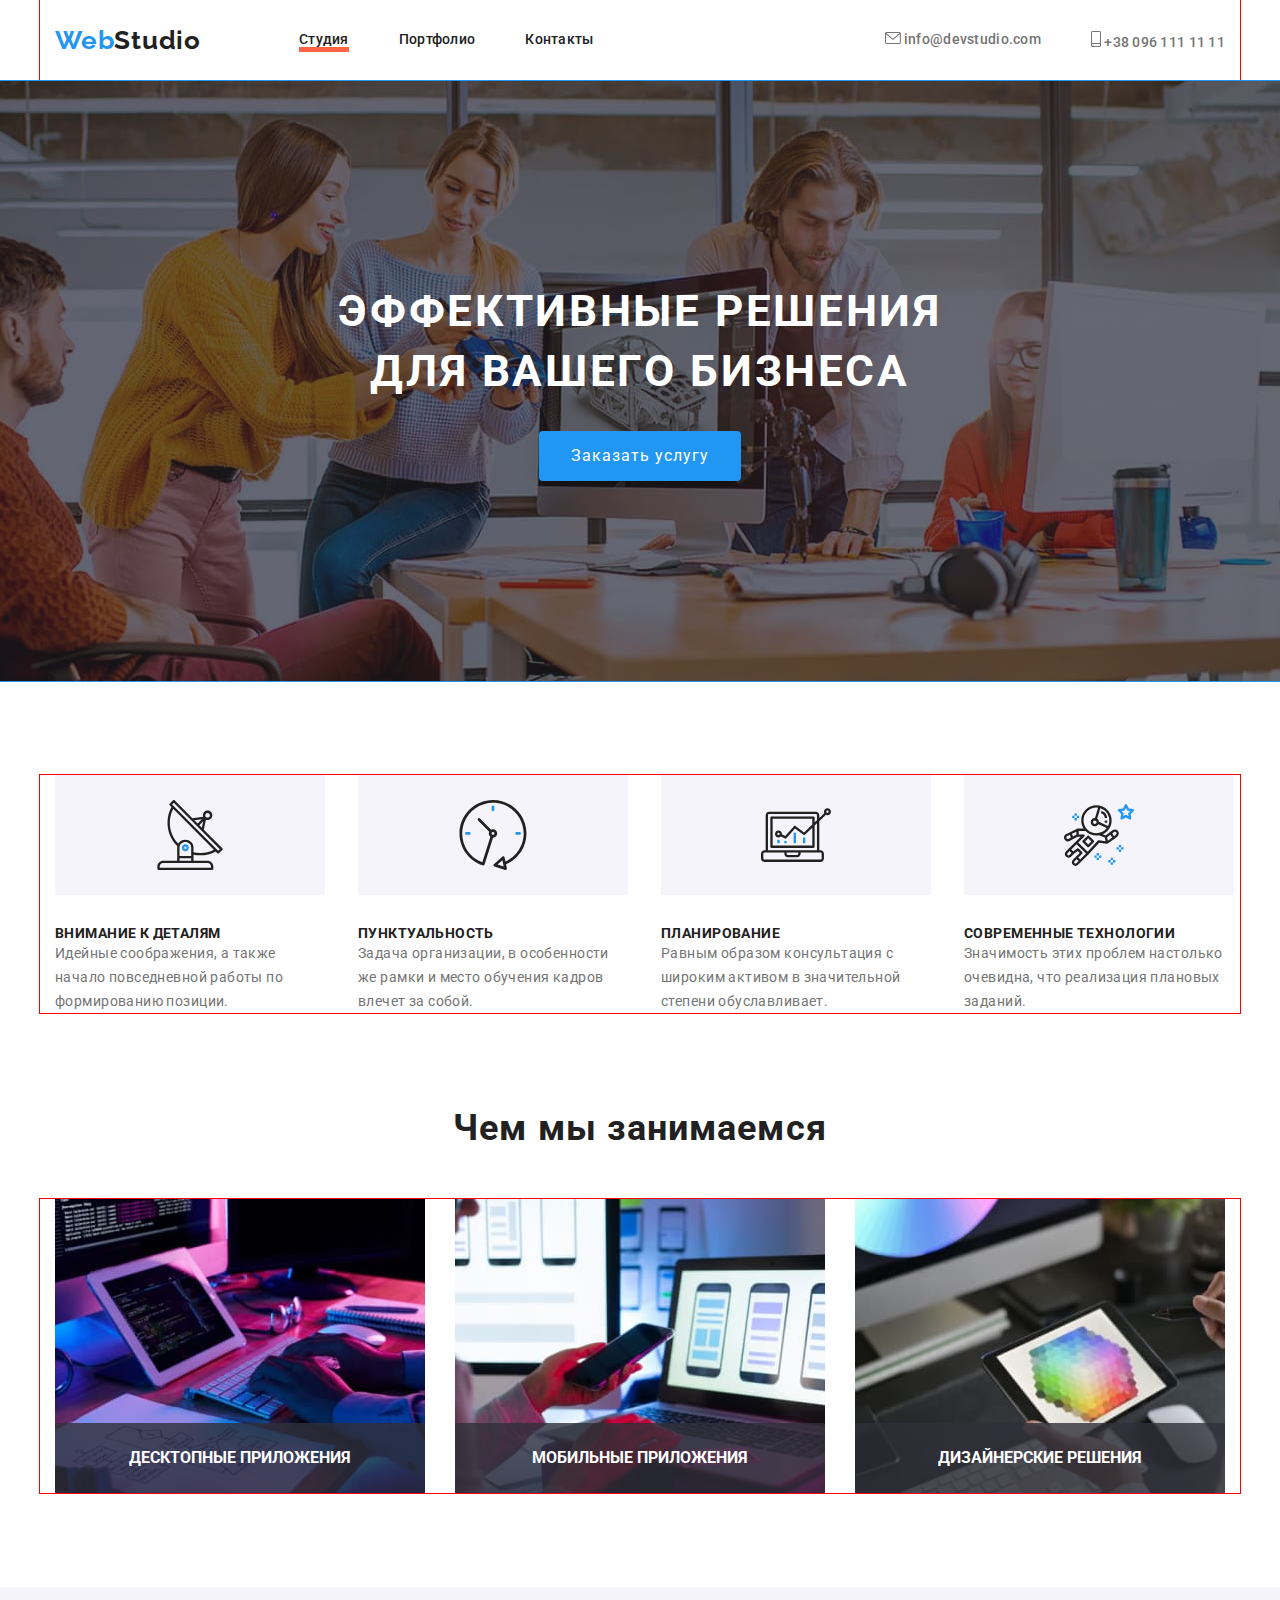
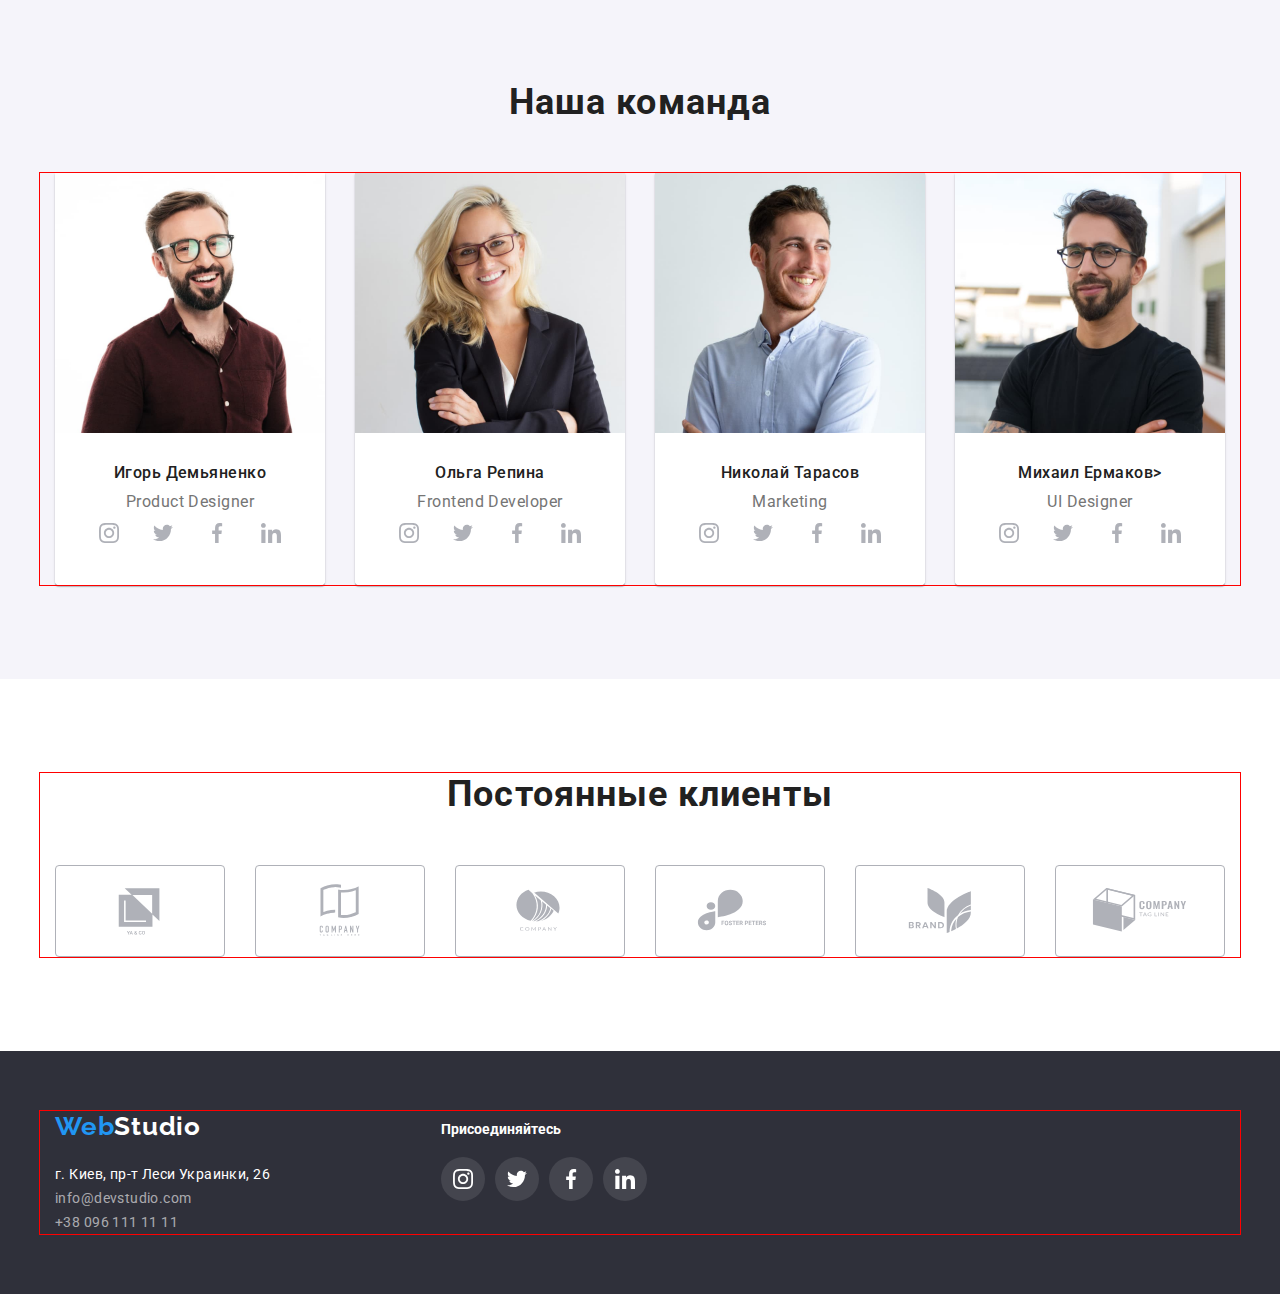
==== commit f00ff6e0: "css" ====
--- a/index.html
+++ b/index.html
@@ -29,7 +29,7 @@
 
           <!-- Navigation to anoter pages -->
           <ul class="links">                
-        <li><a href="index.html" class="link-nav">Студия</a></li>
+        <li><a href="index.html" class="link-nav-index">Студия</a></li>
         <li><a href="./portfolio.html" class="link-nav">Портфолио</a></li>
         <li><a href="#" class="link-nav">Контакты</a></li>
           </ul>
--- a/css/styles.css
+++ b/css/styles.css
@@ -156,6 +156,18 @@
     fill:currentColor;
 }
 
+.link-nav-index {
+    position: relative;
+}
+
+.link-nav-index::after {
+    position: absolute;
+    content: '';
+    display: block;
+    width: 100%;
+    height: 5px;
+    background-color: tomato;
+}
 
 /* ===============Header styles 🧐 ends here========== */
 
@@ -205,6 +217,7 @@
     background:#188CE8 ;
 }
 .backdrop {
+    z-index: 2;
     position: fixed;
     top: 0;
     left: 0;
@@ -220,7 +233,7 @@
 
 }
 .modal {
-    z-index: 2;
+    
     position: absolute;
     top: 50%;
     left: 50%;
@@ -593,7 +606,7 @@
     /* justify-content: space-between; */
     flex-wrap: wrap;
     /* max-width: 1170px; */
-    position: relative;
+    /* position: relative; */
    
 }
 .card-portfolio {
@@ -611,7 +624,20 @@
 h2.product {
     margin-bottom: 4px;
 }
+.card1,
+.card2,
+.card3,
+.card4,
+.card5,
+.card6,
+.card7,
+.card8,
+.card9 {
+    position: relative;
+}
+
 .name-product {
+    /* position: relative; */
     padding-top: 20px;
     padding-right: 24px;
     padding-bottom: 20px;
@@ -623,8 +649,6 @@
     height: 294px;
     top: 0;
     left: 0;
-    padding-left: 14px;
-    padding-right: 10px;
     overflow: hidden;
     transition: transform 250ms cubic-bezier(0.4, 0, 0.2, 1);
   }
@@ -646,7 +670,8 @@
     color: #ffffff;
     background-color: rgba(33, 150, 243, 0.9);
   }
-  .kryak:hover::before {
+    .kryak:hover::before,
+    a.container-main-por:hover::before {
     transition: transform 250ms cubic-bezier(0.4, 0, 0.2, 1);
     transform: translateY(-100%);
   }
